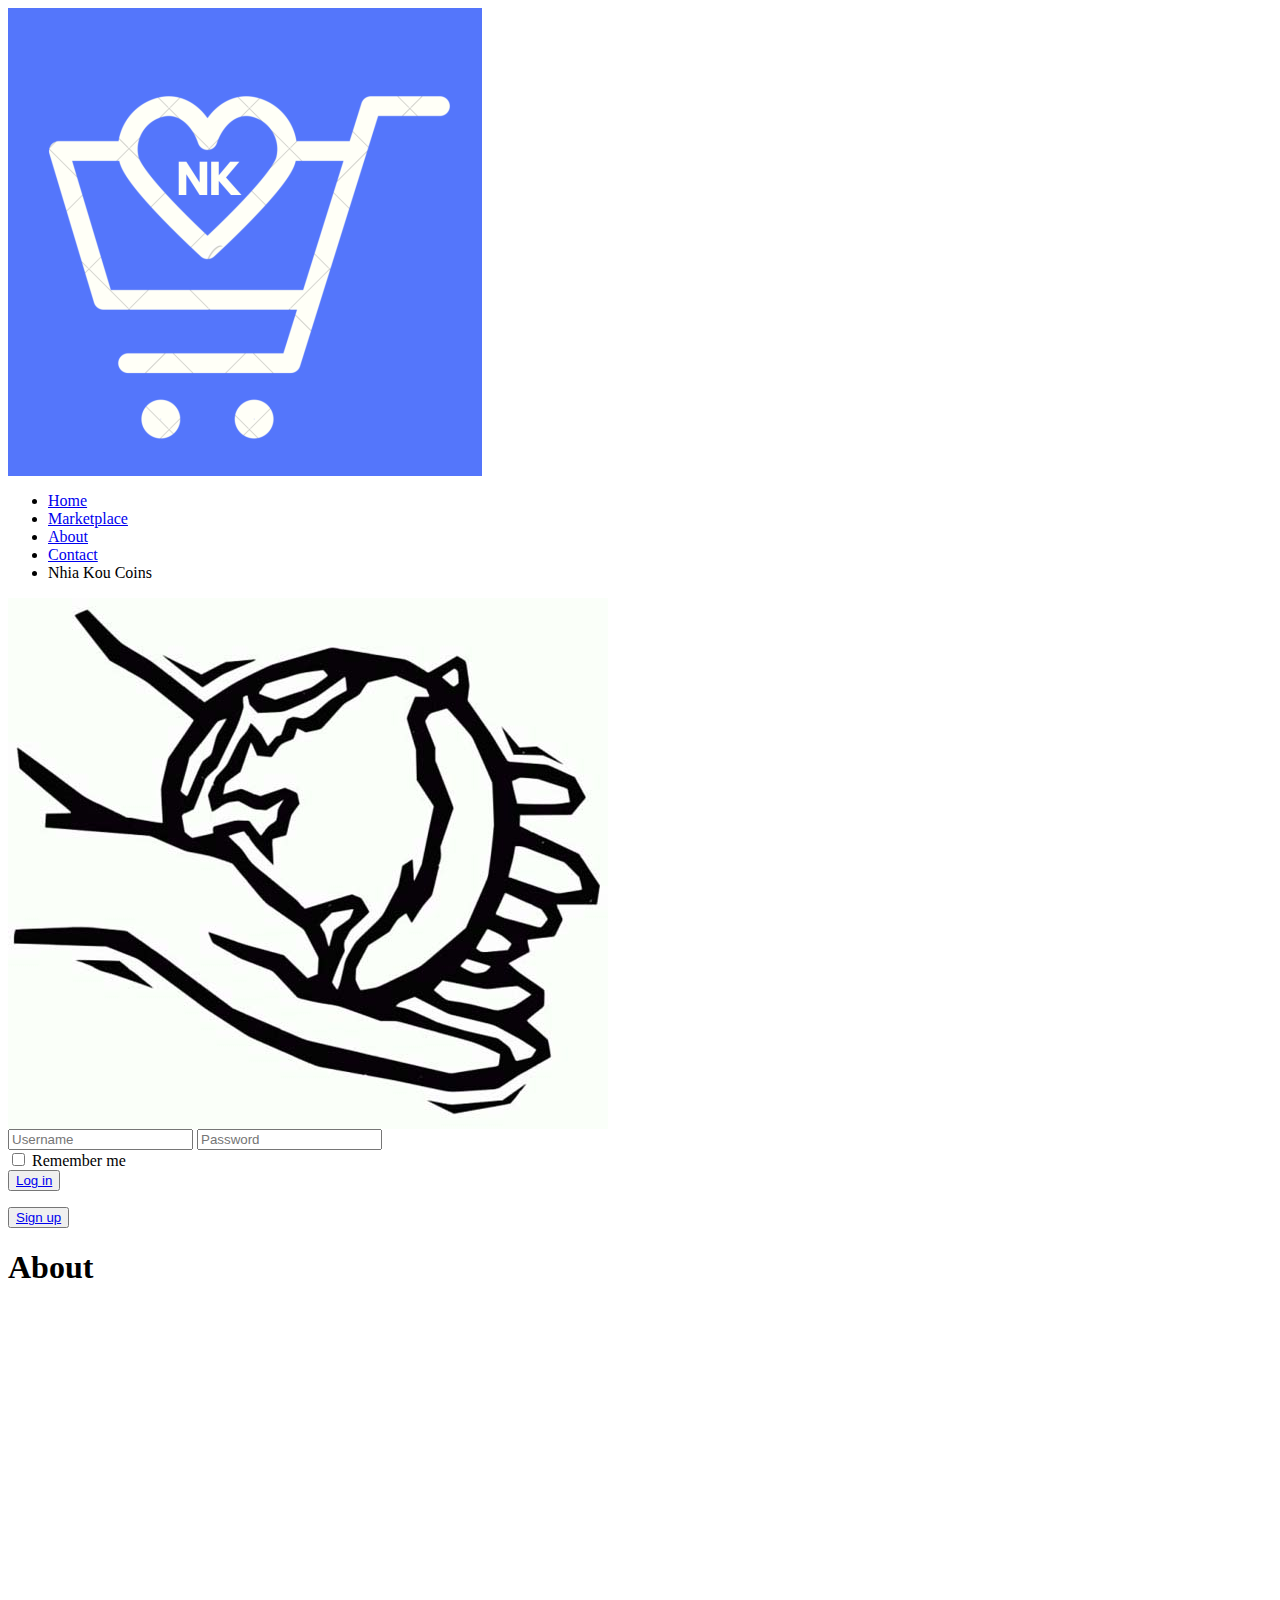
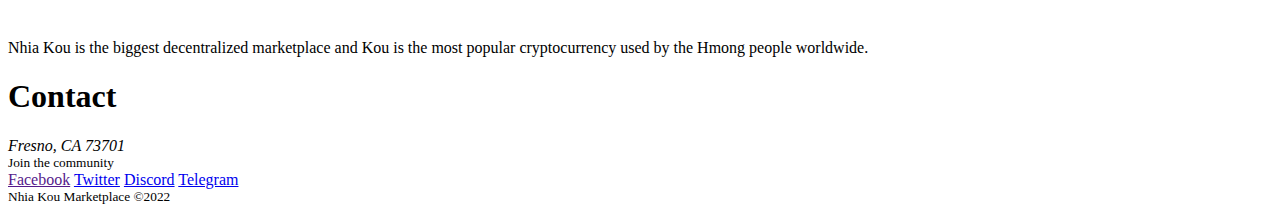
==== index.html @ bf1d49bc "remove ss" ====
<html lang="en">
    <head>
        <title>Home | Nhia Kou Marketplace</title>
        <meta charset="utf-8">
        <link rel="icon" href="../images/favicon.png" />
        <link rel="stylesheet" href="index.css" media="(max-width: 480ox)" />
        <link rel="stylesheet" href="index.m.css" media="(max-width: 480px)" />
        <script href="index.js" defer></script>
    </head>
    <body>
        <header>
            
            <section>
                <img id="logo" src="../images/logo.png"/>
                <nav id="menu">
                    <ul>
                        <li><a href="index.html">Home</a></li>
                        <li><a href="../marketplace/english.html">Marketplace</a></li>
                        <li><a href="#about">About</a></li>
                        <li><a href="#contact">Contact</a></li>
                        <li><a>Nhia Kou Coins</a></li>
                    </ul>
                </nav>
            </section>
        </header>
        
        <main> 
            
            <section id="landing">
                <section>
                    <img id="mainimg" src="../images/hands.png" />
                </section>

                <section id="signin">
                    <form>
                        <input id="username" name="username" placeholder="Username"type="email" />
                        <input id="password" name="password" placeholder="Password" type="password" />
                        <br>
                        <input id="remember" type="checkbox" />
                        <label for="Remember">Remember me</label>
                        <br>
                        <button id="login"><a href="../profiles/english.html">Log in</a></button>
                    </form>

                    <section class="register">
                        <button id="signup"><a href="../signup/english.html">Sign up</a></button>
                    </section>    
                </section>    
            </section>


            <section id="about">
                <h1>About</h1>  
                <iframe width="560" height="315" src="https://www.youtube.com/embed/VECtibXUyc4" title="YouTube video player" frameborder="0" allow="accelerometer; autoplay; clipboard-write; encrypted-media; gyroscope; picture-in-picture" allowfullscreen></iframe>
                <p>Nhia Kou is the biggest decentralized marketplace and Kou is the most popular cryptocurrency used by the Hmong people worldwide.</p>
            </section>


            <section id="contact">
                <h1>Contact</h1>
                <address>Fresno, CA 73701</address>
                
            </section>


        </main>
        
        <footer>
            <section>
                <small>Join the community</small>
                <nav>
                    <a href="">Facebook</a>
                    <a href="https://twitter.com/nhia3ou">Twitter</a>
                    <a href="https://discord.com/invite/ym2BgVp6Ac">Discord</a>
                    <a href="https://t.me/nhiakou">Telegram</a>
                </nav>
            </section>
            <section>
                <small>Nhia Kou Marketplace &copy;2022</small>
            </section>
        </footer>
    </body>
</html>
---- index.css ----
html {
    font-family: Georgia, sans-serif;
    font-size: medium;
    font-weight: 500px;
}

body {
    margin: 0;
    width: 100vw;
    height: 300vh;
    margin: 0;
    color: yellow;
    font-size: 36px;
    box-sizing: border-box;

}

header {
    width: 100vw;
    height: 25vh;
    background: green;
    text-transform: uppercase;
    
}

header section {
    display: flex;
    flex-direction: row;
    justify-content: space-between;
    align-items: center;
    padding: 30px 10%;
}


#logo{
    width: 140px;
    height: 140px;
}

nav {
    display: flex;
    flex-direction: row;
    font-size: 1.2rem ;
    align-items: right;
}

li {
    display: flex;
    flex-direction: row;
    text-decoration: none;
    list-style: none;
    display: inline-block;
    justify-content: space-between;
    padding: 0 20px;
}


main {
    width: 100vw;
    height: 250vh;
    background: pink;
    align-items: center;
    
}


#landing {
    width: 100vw;
    height: 75vh;
    box-sizing: border-box;
    display: flex;
    flex-direction: row;
    justify-content: center;
    align-content: center;
    background: purple;
}

#landing section {
    box-sizing: content-box;
    padding: 10vh;
    flex-wrap: wrap;
}

#mainimg {
    width: 25vw;
    height: 45vh;
}

form {
    border: 25px;
    display: flex;
    flex-direction: column;
    flex-wrap: wrap;
    justify-content: space-evenly;
    align-content: center;
}

.register {
    border: 25px;
    flex-wrap: wrap;
}

#signup, #donate, #username, #password, #login {
    font-size: 24px;
    width: 450px;
    height: 75px;
    border-radius: 10px;
    margin: 5px;
}


#about {
    width: 100vw;
    height: 100vh;
    background: skyblue
}

#market {
    background: slateblue;
    
}

#contact {
    width: 100vw;
    height: 75vh;
    background: grey;
}

footer {
    width: 100vw;
    height: 25vh;
    background: olive;
    
}
---- index.m.css ----
html {
    font-family: Georgia, sans-serif;
    font-size: medium;
    background: greens;
}

body {
    margin: 0;
    display: flex;
    flex-direction: column;
    justify-content: center;
    align-items: center;
    font-size: 16px;
}

header {
    width: 100vw;
    height: 5vh;
    background: green;
}

#logo {
    width: 5px;
    height: 15px;
}

main {
    display: flex;
    flex-direction: column;
}
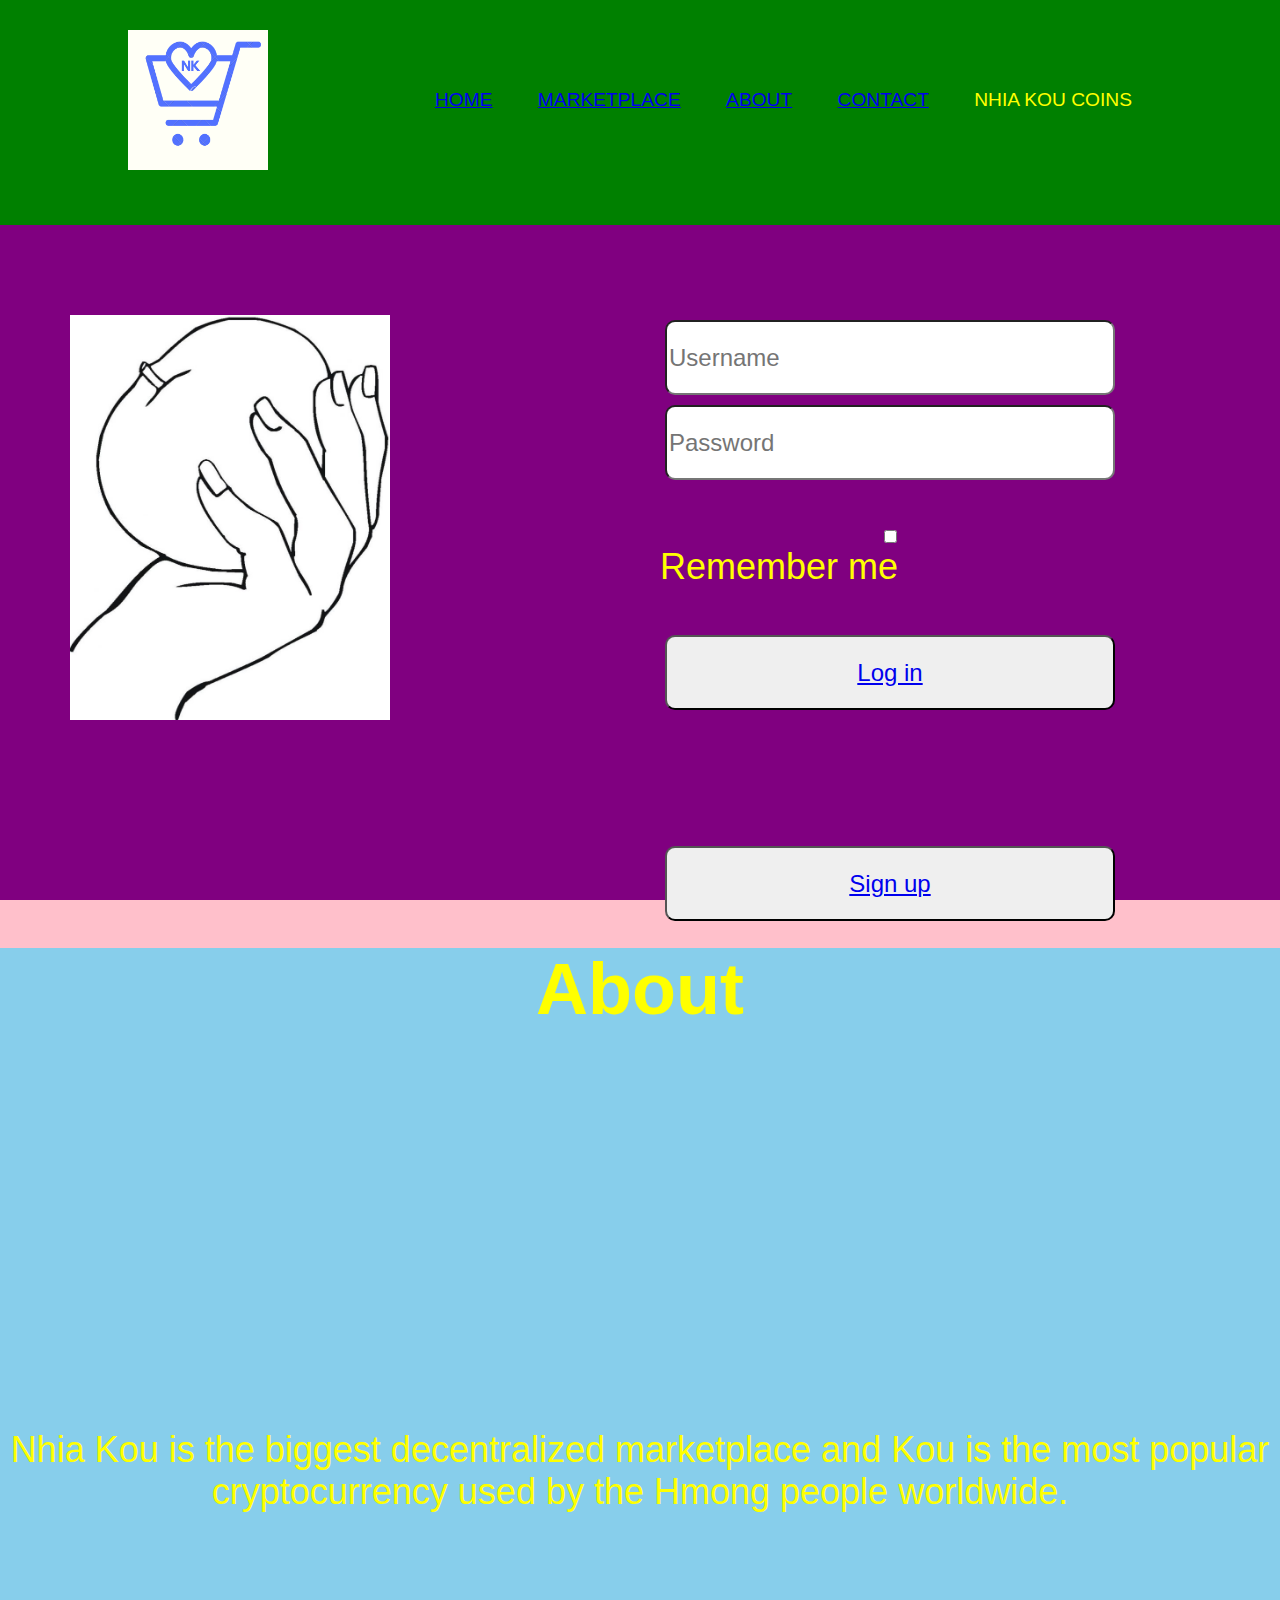
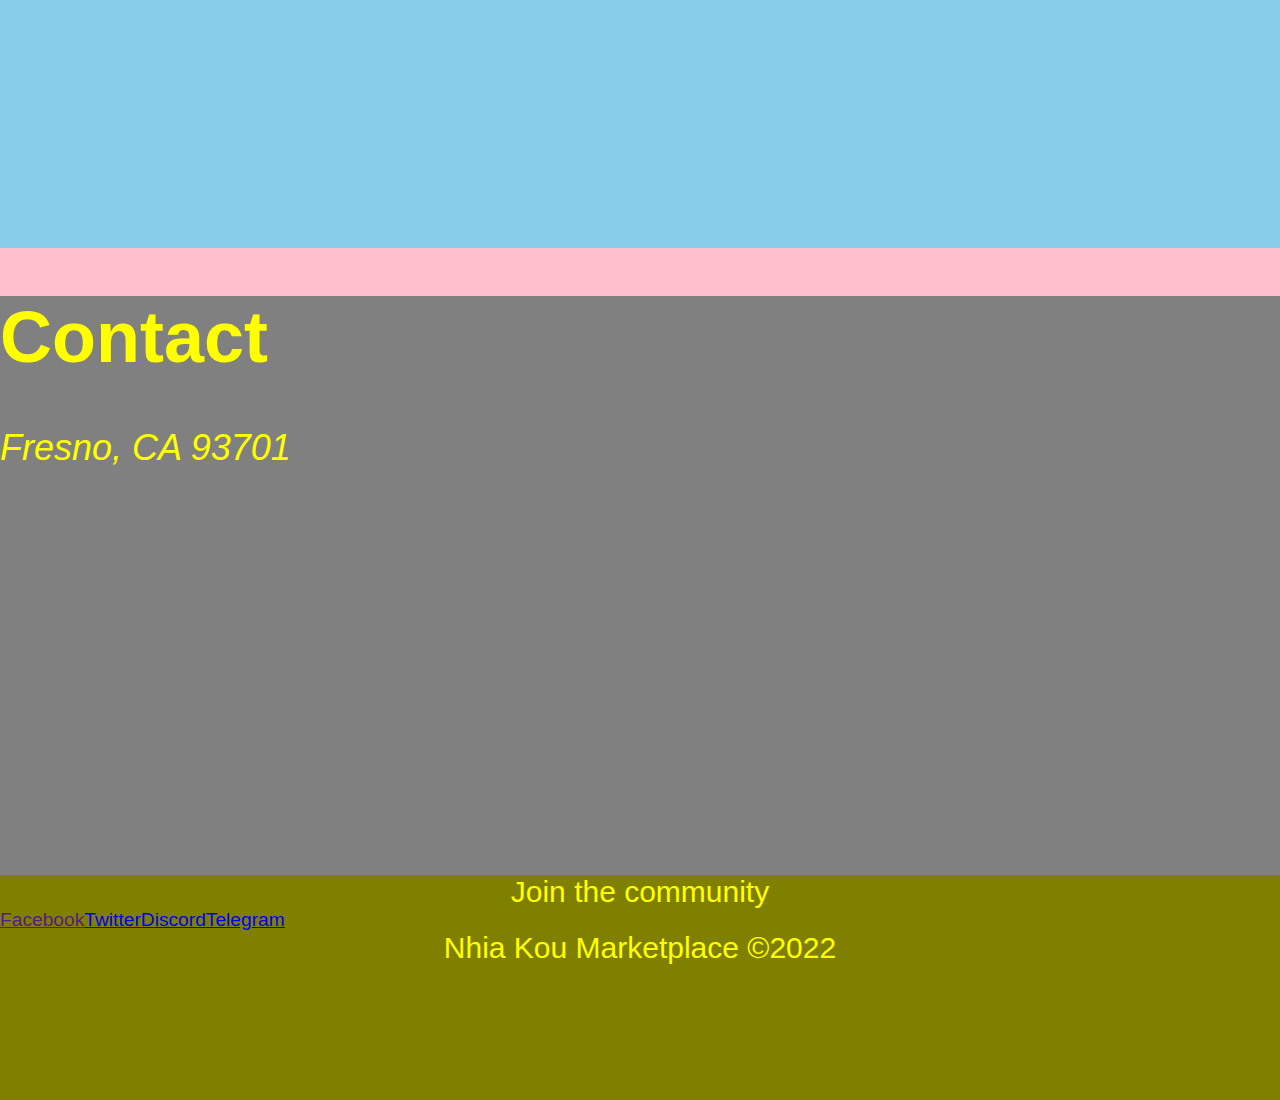
==== commit 51df5c15: "add meta for mobile and work on nav bar" ====
--- a/index.html
+++ b/index.html
@@ -2,8 +2,9 @@
     <head>
         <title>Home | Nhia Kou Marketplace</title>
         <meta charset="utf-8">
+        <meta name="viewport" content="width=device-width, initial-scale=1">
         <link rel="icon" href="../images/favicon.png" />
-        <link rel="stylesheet" href="index.css" media="(max-width: 480ox)" />
+        <link rel="stylesheet" href="index.css" media="(min-width: 480px)" />
         <link rel="stylesheet" href="index.m.css" media="(max-width: 480px)" />
         <script href="index.js" defer></script>
     </head>
@@ -11,7 +12,7 @@
         <header>
             
             <section>
-                <img id="logo" src="../images/logo.png"/>
+                <img id="logo" src="../images/bluecart.png"/>
                 <nav id="menu">
                     <ul>
                         <li><a href="index.html">Home</a></li>
@@ -28,7 +29,7 @@
             
             <section id="landing">
                 <section>
-                    <img id="mainimg" src="../images/hands.png" />
+                    <img id="mainimg" src="../images/hand.jpg" />
                 </section>
 
                 <section id="signin">
@@ -58,7 +59,7 @@
 
             <section id="contact">
                 <h1>Contact</h1>
-                <address>Fresno, CA 73701</address>
+                <address>Fresno, CA 93701</address>
                 
             </section>
 
@@ -66,6 +67,7 @@
         </main>
         
         <footer>
+
             <section>
                 <small>Join the community</small>
                 <nav>
@@ -78,6 +80,11 @@
             <section>
                 <small>Nhia Kou Marketplace &copy;2022</small>
             </section>
+
         </footer>
+
+
+
+
     </body>
 </html>
--- a/index.css
+++ b/index.css
@@ -112,7 +112,8 @@
 #about {
     width: 100vw;
     height: 100vh;
-    background: skyblue
+    background: skyblue;
+    text-align: center;
 }
 
 #market {
@@ -130,6 +131,7 @@
     width: 100vw;
     height: 25vh;
     background: olive;
+    text-align: center;
     
 }
 
--- a/index.m.css
+++ b/index.m.css
@@ -1,11 +1,13 @@
 html {
     font-family: Georgia, sans-serif;
     font-size: medium;
-    background: greens;
+    background: green;
 }
 
 body {
     margin: 0;
+    padding:0;
+    box-sizing: content-box;
     display: flex;
     flex-direction: column;
     justify-content: center;
@@ -15,16 +17,28 @@
 
 header {
     width: 100vw;
-    height: 5vh;
-    background: green;
+    height: 12vh;
+    background: blue;
+   
 }
 
 #logo {
-    width: 5px;
-    height: 15px;
+    padding: 25px;
+    width: 50px;
+    height: 50px;
+  
+}
+
+#menu {
+    display: none;
 }
 
 main {
     display: flex;
     flex-direction: column;
+}
+
+#mainimg {
+    width: 50px;
+    height: 50px;
 }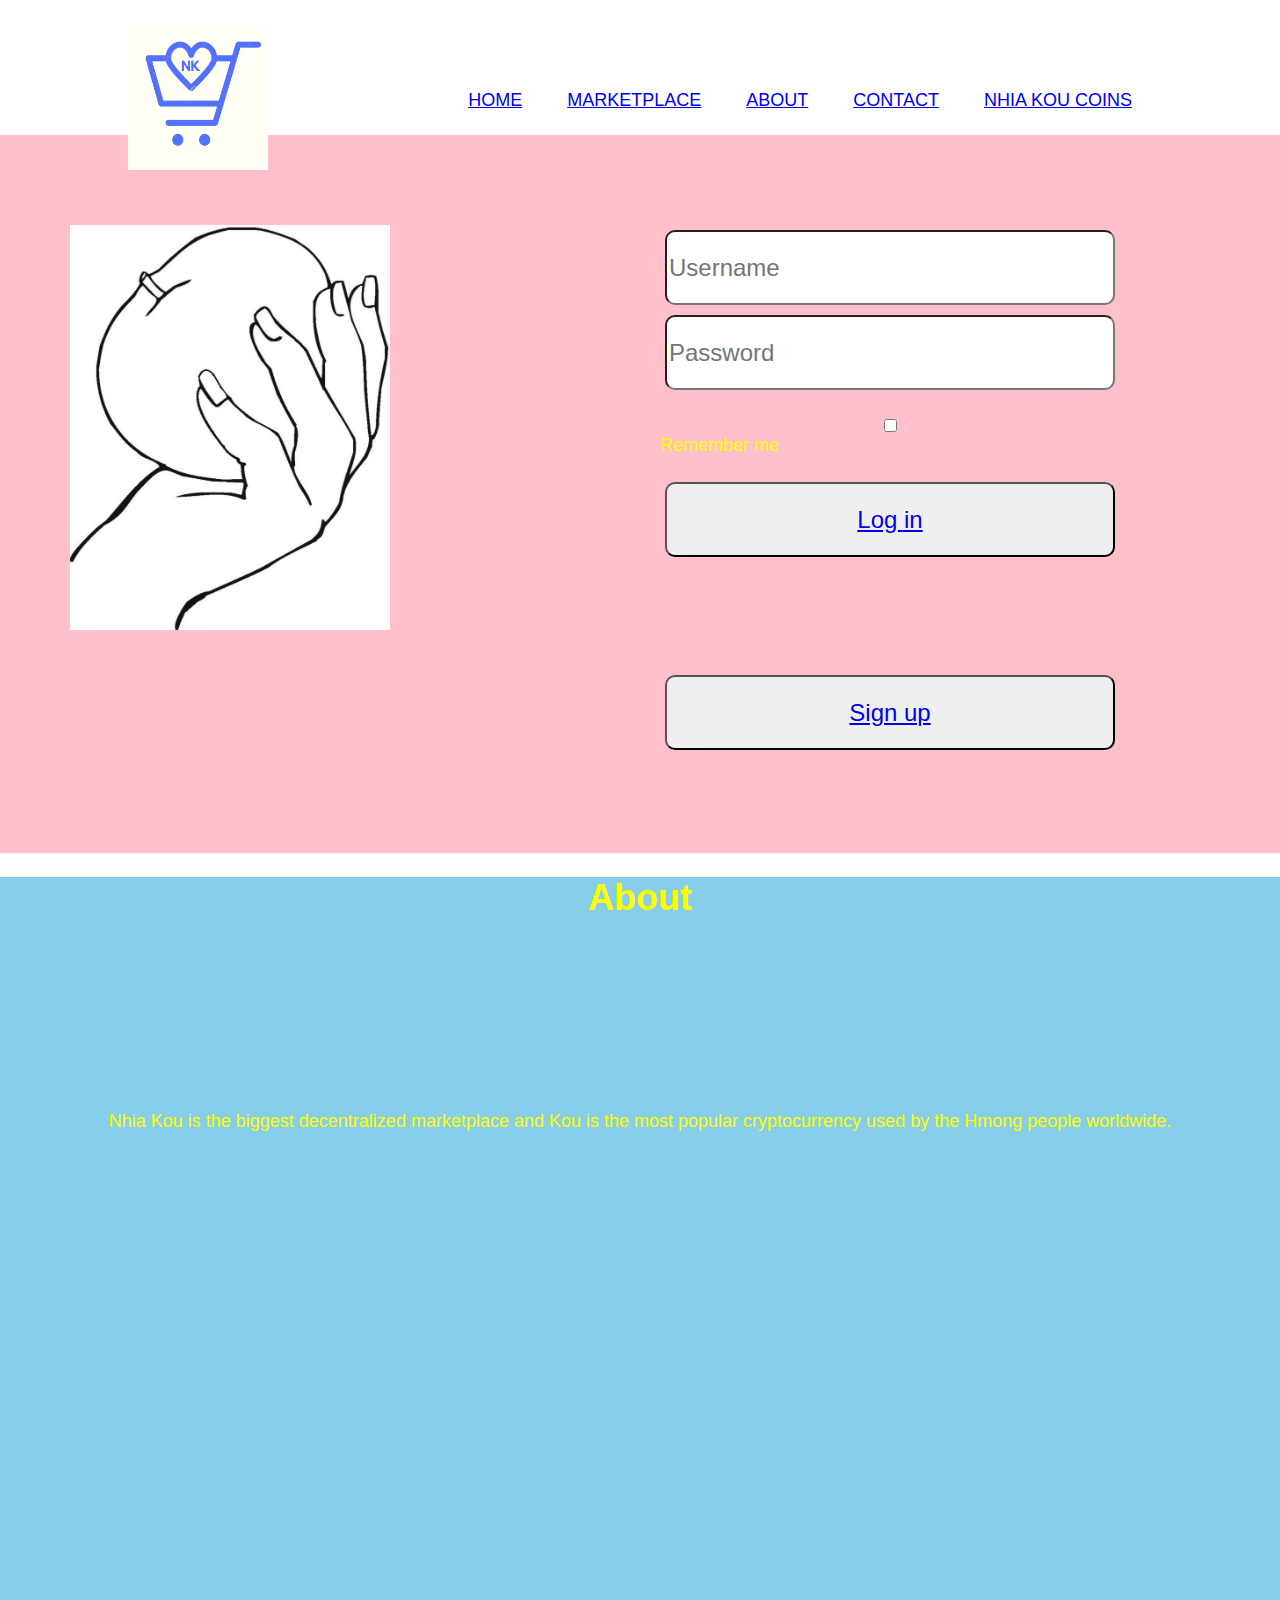
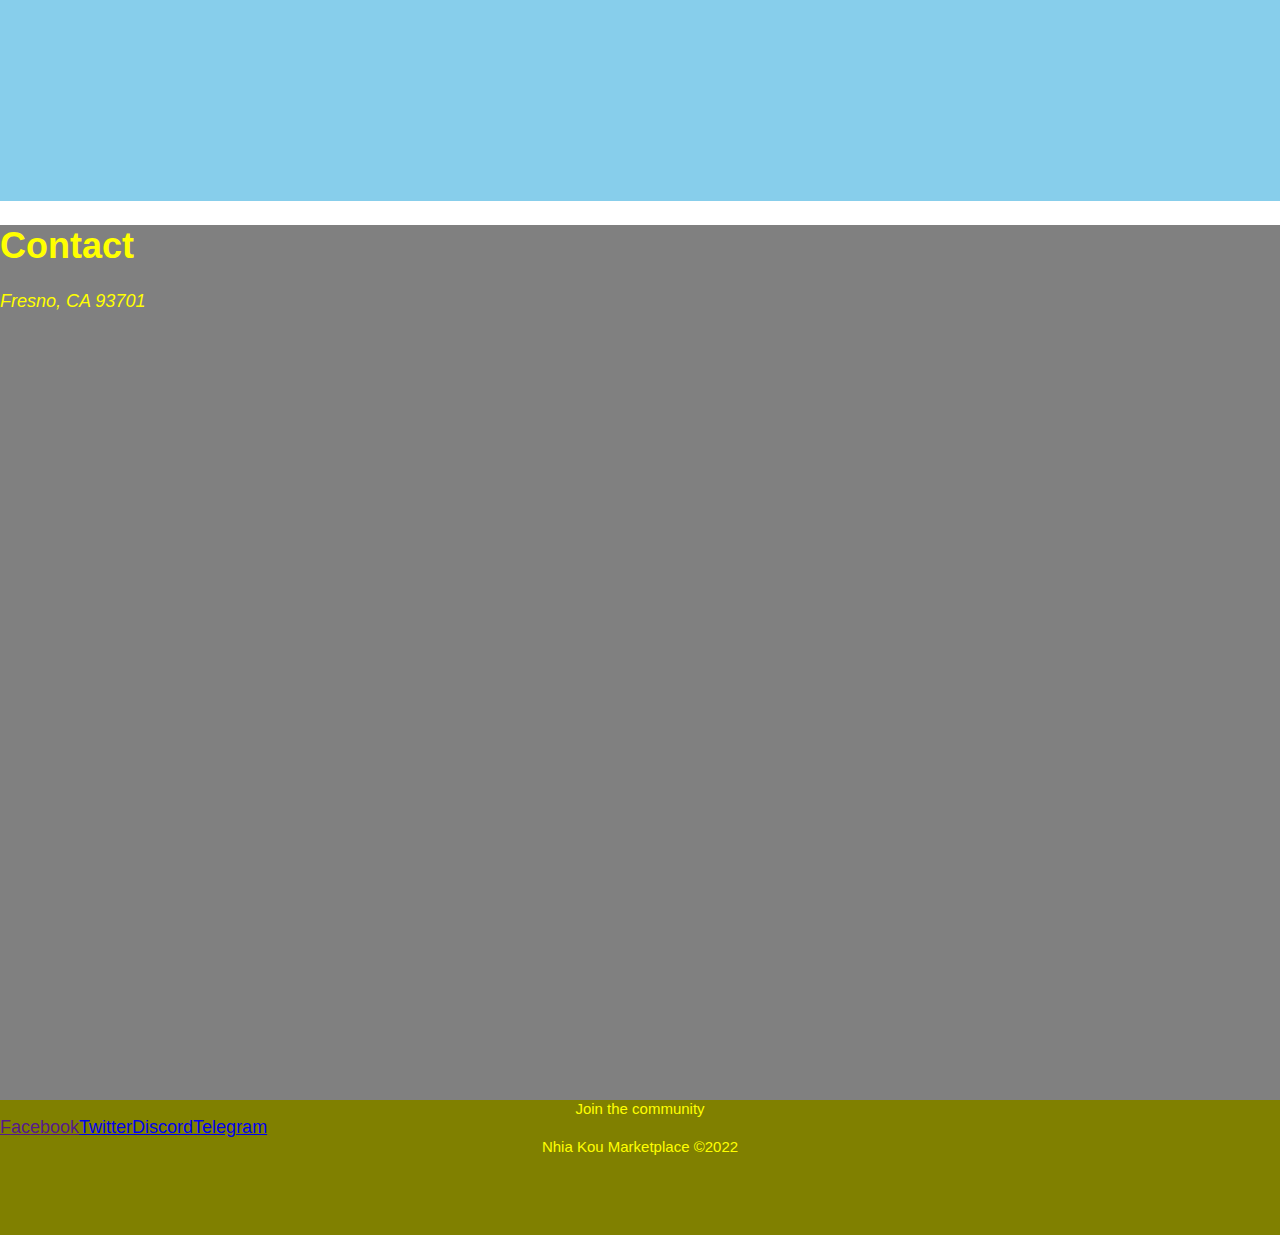
==== commit d4ab30f5: "finalized layout for header, main, footer in percentage" ====
--- a/index.html
+++ b/index.html
@@ -11,7 +11,7 @@
     <body>
         <header>
             
-            <section>
+            <section id="navbar">
                 <img id="logo" src="../images/bluecart.png"/>
                 <nav id="menu">
                     <ul>
@@ -19,7 +19,7 @@
                         <li><a href="../marketplace/english.html">Marketplace</a></li>
                         <li><a href="#about">About</a></li>
                         <li><a href="#contact">Contact</a></li>
-                        <li><a>Nhia Kou Coins</a></li>
+                        <li><a href="https:/nhiakou.org">Nhia Kou Coins</a></li>
                     </ul>
                 </nav>
             </section>
@@ -52,7 +52,7 @@
 
             <section id="about">
                 <h1>About</h1>  
-                <iframe width="560" height="315" src="https://www.youtube.com/embed/VECtibXUyc4" title="YouTube video player" frameborder="0" allow="accelerometer; autoplay; clipboard-write; encrypted-media; gyroscope; picture-in-picture" allowfullscreen></iframe>
+                <iframe width="720" height="" src="https://www.youtube.com/embed/VECtibXUyc4" title="YouTube video player" frameborder="0" allow="accelerometer; autoplay; clipboard-write; encrypted-media; gyroscope; picture-in-picture" allowfullscreen></iframe>
                 <p>Nhia Kou is the biggest decentralized marketplace and Kou is the most popular cryptocurrency used by the Hmong people worldwide.</p>
             </section>
 
--- a/index.css
+++ b/index.css
@@ -1,25 +1,39 @@
 html {
     font-family: Georgia, sans-serif;
-    font-size: medium;
+    font-size: 28px;
     font-weight: 500px;
 }
 
 body {
-    margin: 0;
     width: 100vw;
     height: 300vh;
     margin: 0;
     color: yellow;
-    font-size: 36px;
+    font-size: 18px;
     box-sizing: border-box;
 
 }
 
 header {
+    width: 100%;
+    height: 5%;
+    background: white;
+    text-transform: uppercase;
+}
+
+main {
+    width: 100%;
+    height: 95%;
+    background: white;
+    align-items: center;
+    
+}
+
+footer {
     width: 100vw;
-    height: 25vh;
-    background: green;
-    text-transform: uppercase;
+    height: 5%;
+    background: olive;
+    text-align: center;
     
 }
 
@@ -35,12 +49,12 @@
 #logo{
     width: 140px;
     height: 140px;
+    align-items: left;
 }
 
 nav {
     display: flex;
     flex-direction: row;
-    font-size: 1.2rem ;
     align-items: right;
 }
 
@@ -55,27 +69,19 @@
 }
 
 
-main {
-    width: 100vw;
-    height: 250vh;
-    background: pink;
-    align-items: center;
-    
-}
-
 
 #landing {
-    width: 100vw;
-    height: 75vh;
-    box-sizing: border-box;
+    width: 100%;
+    height: 28%;
     display: flex;
     flex-direction: row;
     justify-content: center;
     align-content: center;
-    background: purple;
+    background: pink;
 }
 
 #landing section {
+    
     box-sizing: content-box;
     padding: 10vh;
     flex-wrap: wrap;
@@ -110,8 +116,8 @@
 
 
 #about {
-    width: 100vw;
-    height: 100vh;
+    width: 100%;
+    height: 36%;
     background: skyblue;
     text-align: center;
 }
@@ -122,16 +128,10 @@
 }
 
 #contact {
-    width: 100vw;
-    height: 75vh;
+    width: 100%;
+    height: 36%;
     background: grey;
 }
 
-footer {
-    width: 100vw;
-    height: 25vh;
-    background: olive;
-    text-align: center;
-    
-}
 
+
--- a/index.m.css
+++ b/index.m.css
@@ -2,12 +2,15 @@
     font-family: Georgia, sans-serif;
     font-size: medium;
     background: green;
+    margin: 0;
 }
 
 body {
     margin: 0;
-    padding:0;
+    width: 479px;
+    height: 1000px;
     box-sizing: content-box;
+    overflow-x: none;
     display: flex;
     flex-direction: column;
     justify-content: center;
@@ -16,9 +19,9 @@
 }
 
 header {
-    width: 100vw;
-    height: 12vh;
-    background: blue;
+    width: 479px;
+    height: 25px;
+    background: white;
    
 }
 
@@ -30,12 +33,29 @@
 }
 
 #menu {
+    position: relative;
+    display: block;
+}
+
+ul:hover {
     display: none;
+    position: absolute;
+    background: pink;
+    min-width: 160px;
+    padding: 10px 12px;
+    z-index: 1;
 }
 
 main {
+    width: 479px;
+    height: 200vh;
     display: flex;
     flex-direction: column;
+}
+
+section {
+    width: 100%;
+    height: 
 }
 
 #mainimg {
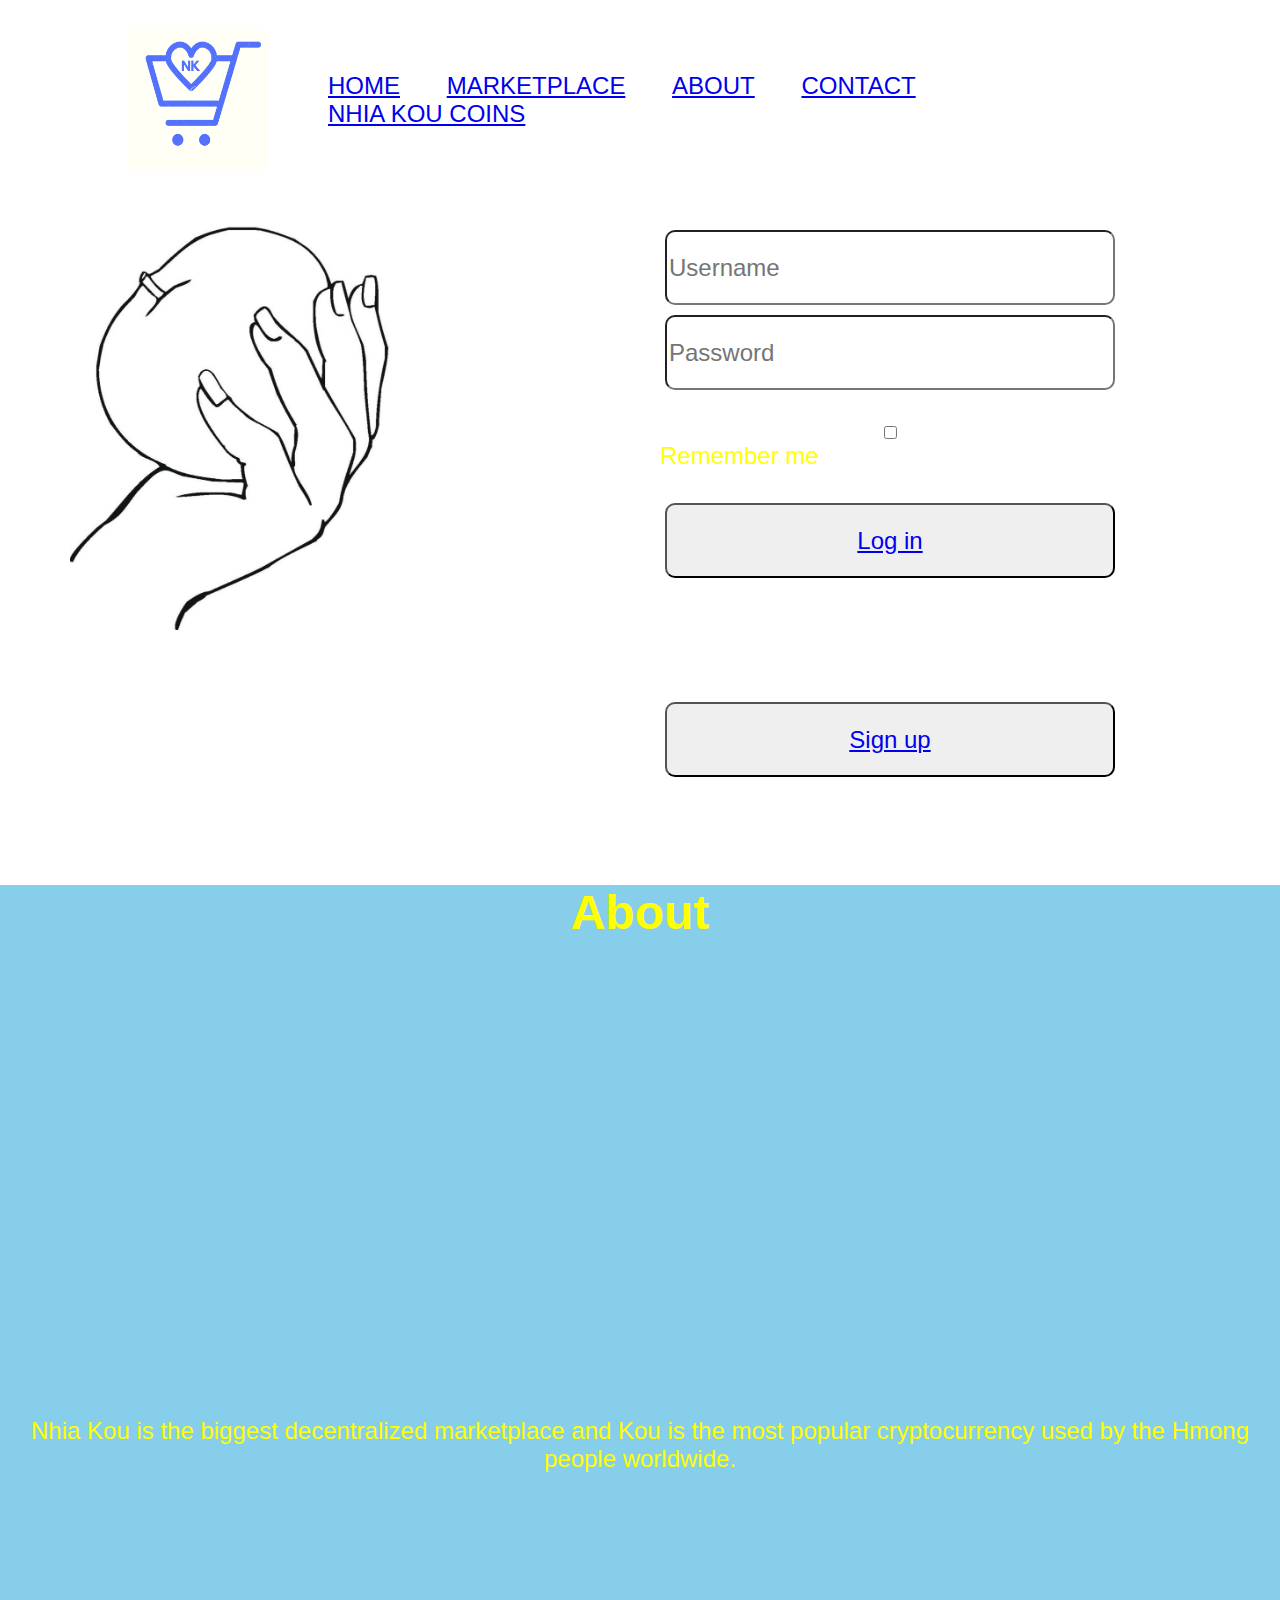
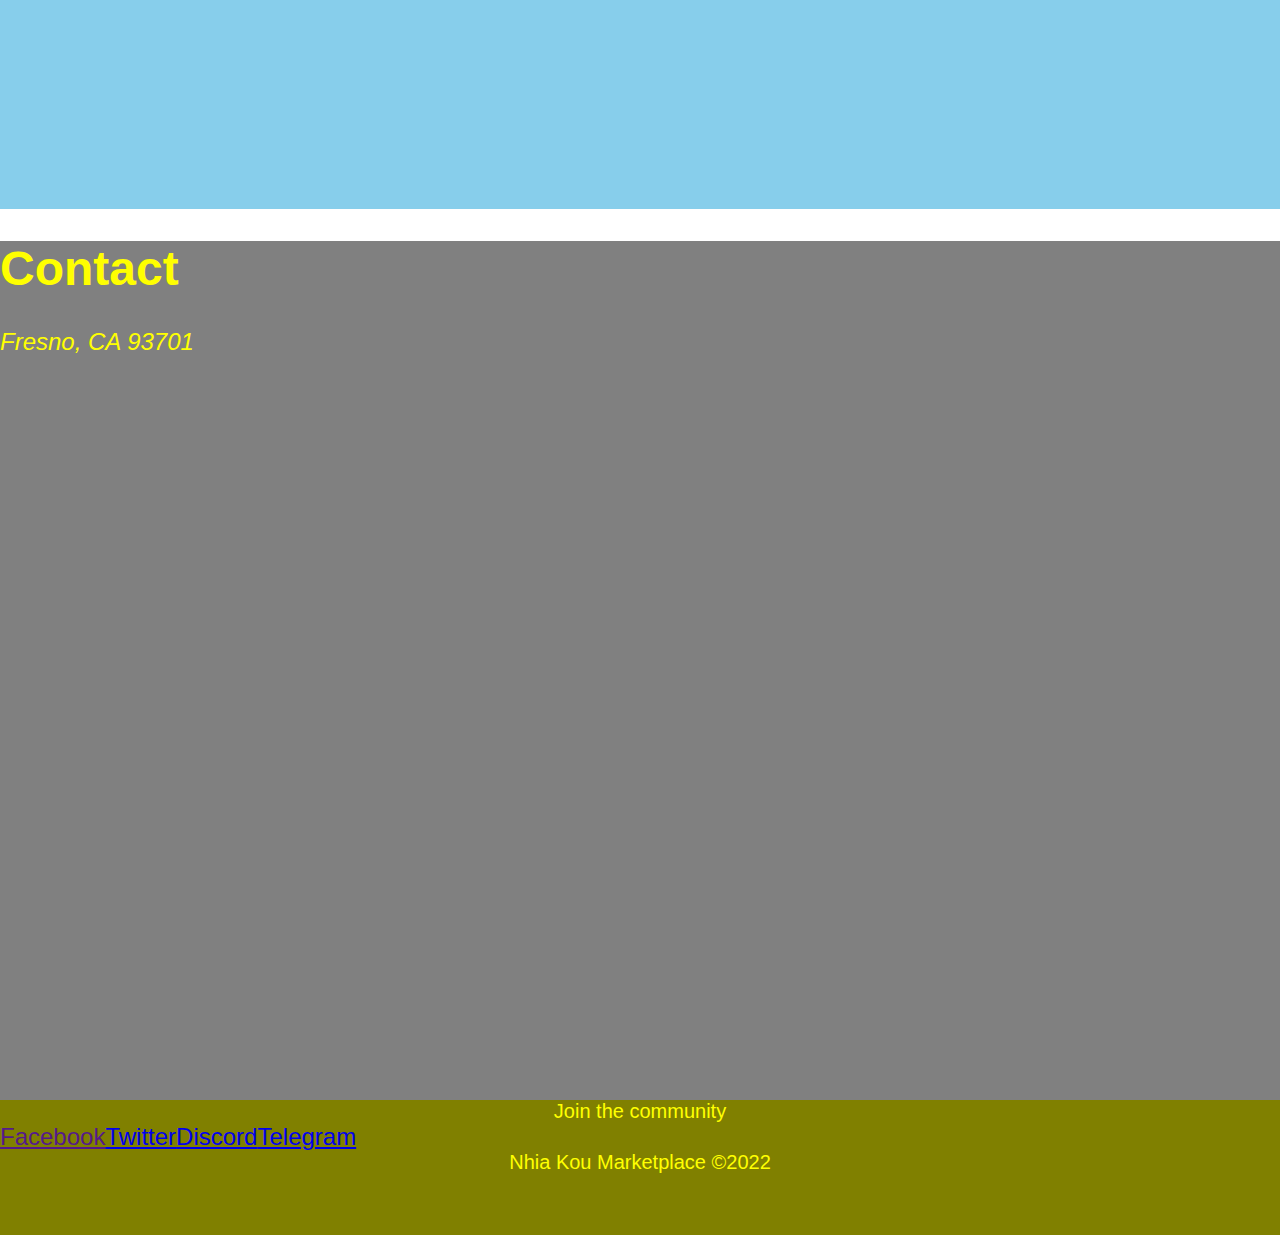
==== commit 3f776b0a: "layout for index.m.css. does not work" ====
--- a/index.html
+++ b/index.html
@@ -52,7 +52,7 @@
 
             <section id="about">
                 <h1>About</h1>  
-                <iframe width="720" height="" src="https://www.youtube.com/embed/VECtibXUyc4" title="YouTube video player" frameborder="0" allow="accelerometer; autoplay; clipboard-write; encrypted-media; gyroscope; picture-in-picture" allowfullscreen></iframe>
+                <iframe width=760 height=420 src="https://www.youtube.com/embed/VECtibXUyc4" title="YouTube video player" frameborder="0" allow="accelerometer; autoplay; clipboard-write; encrypted-media; gyroscope; picture-in-picture" allowfullscreen></iframe>
                 <p>Nhia Kou is the biggest decentralized marketplace and Kou is the most popular cryptocurrency used by the Hmong people worldwide.</p>
             </section>
 
--- a/index.css
+++ b/index.css
@@ -1,6 +1,6 @@
 html {
     font-family: Georgia, sans-serif;
-    font-size: 28px;
+    font-size: 24px;
     font-weight: 500px;
 }
 
@@ -9,7 +9,6 @@
     height: 300vh;
     margin: 0;
     color: yellow;
-    font-size: 18px;
     box-sizing: border-box;
 
 }
@@ -69,7 +68,6 @@
 }
 
 
-
 #landing {
     width: 100%;
     height: 28%;
@@ -77,7 +75,7 @@
     flex-direction: row;
     justify-content: center;
     align-content: center;
-    background: pink;
+    background: white;
 }
 
 #landing section {
--- a/index.m.css
+++ b/index.m.css
@@ -1,64 +1,30 @@
 html {
     font-family: Georgia, sans-serif;
     font-size: medium;
-    background: green;
-    margin: 0;
 }
 
 body {
     margin: 0;
-    width: 479px;
-    height: 1000px;
-    box-sizing: content-box;
-    overflow-x: none;
-    display: flex;
-    flex-direction: column;
-    justify-content: center;
-    align-items: center;
-    font-size: 16px;
+    font-size: 24px;
+    background: blue;
 }
 
 header {
-    width: 479px;
-    height: 25px;
-    background: white;
+    height: 20%;
+    background: blueviolet;
    
 }
 
-#logo {
-    padding: 25px;
-    width: 50px;
-    height: 50px;
-  
+main {
+    height: 60%;
+    background: red
 }
 
-#menu {
-    position: relative;
-    display: block;
+footer {
+    height: 20%;
+    background: orange;
 }
 
-ul:hover {
-    display: none;
-    position: absolute;
-    background: pink;
-    min-width: 160px;
-    padding: 10px 12px;
-    z-index: 1;
-}
-
-main {
-    width: 479px;
-    height: 200vh;
-    display: flex;
-    flex-direction: column;
-}
-
-section {
-    width: 100%;
-    height: 
-}
-
-#mainimg {
-    width: 50px;
-    height: 50px;
+img {
+    width: 10%;
 }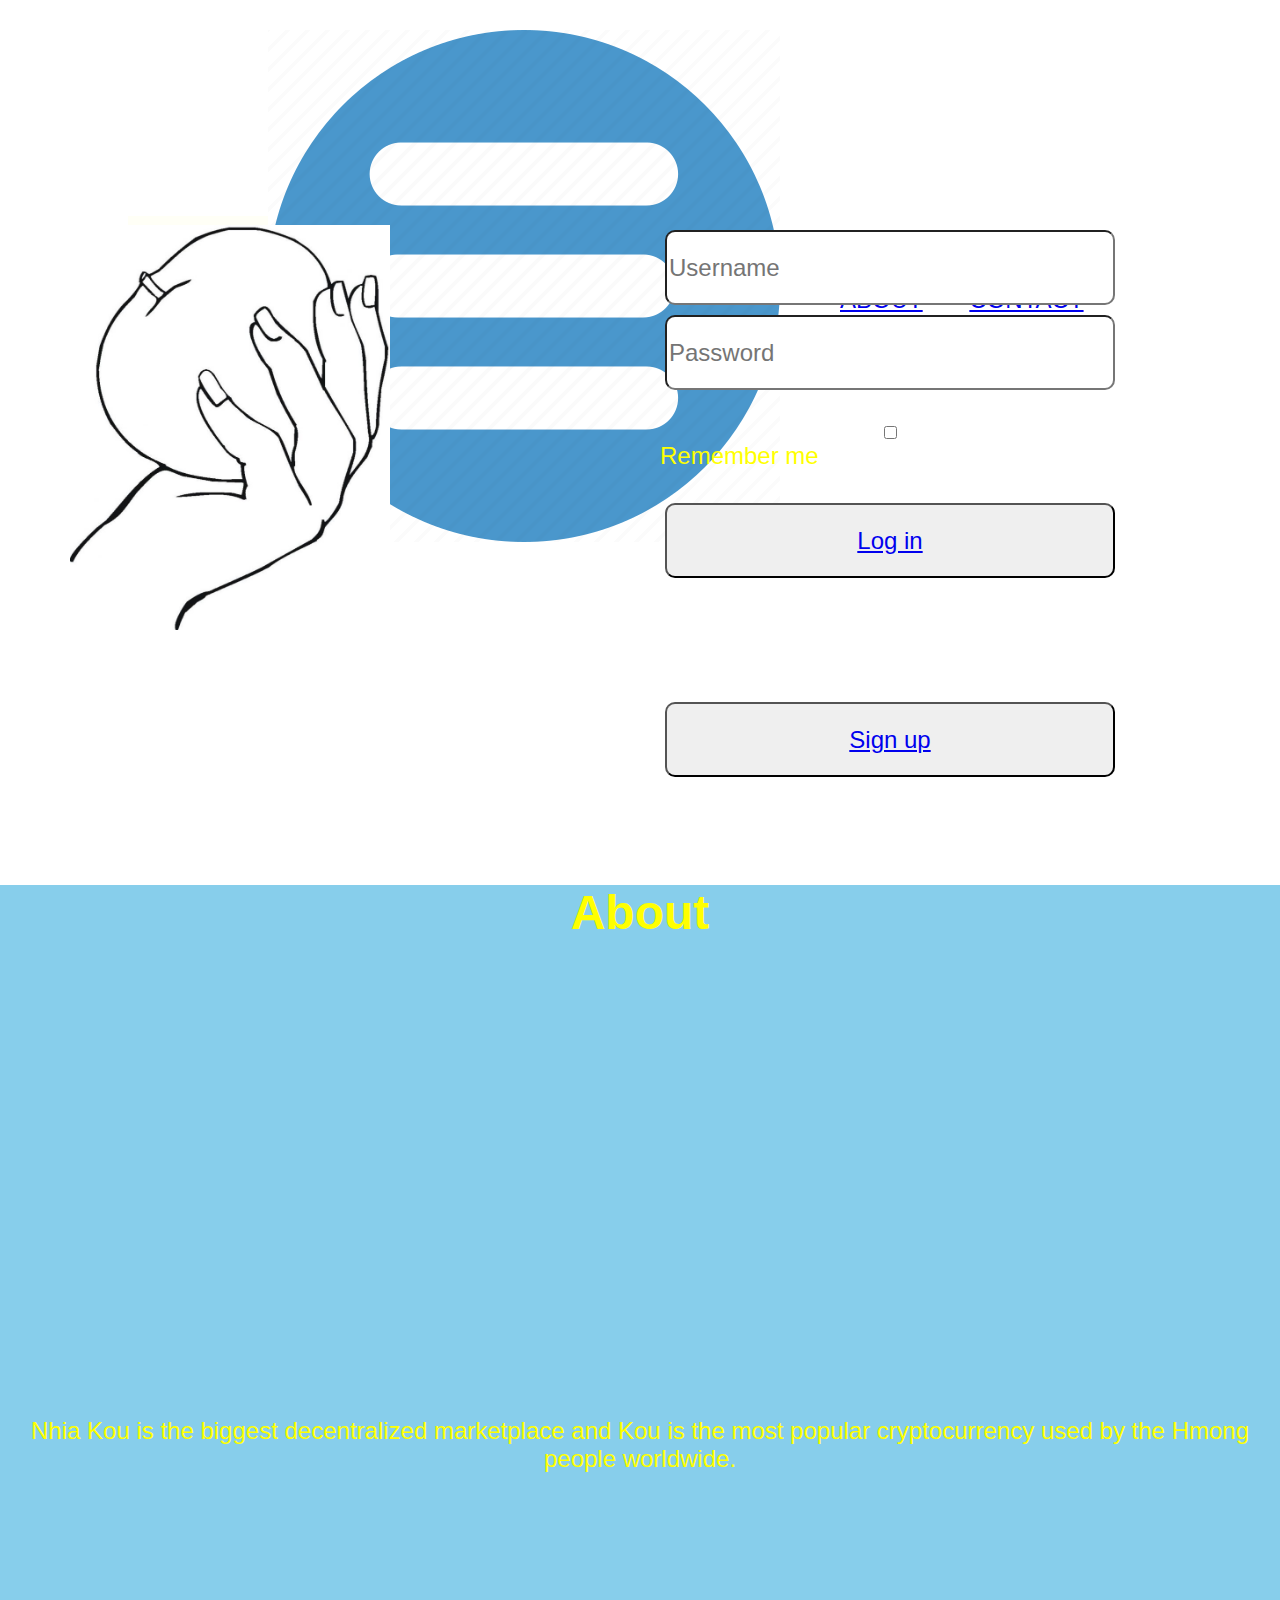
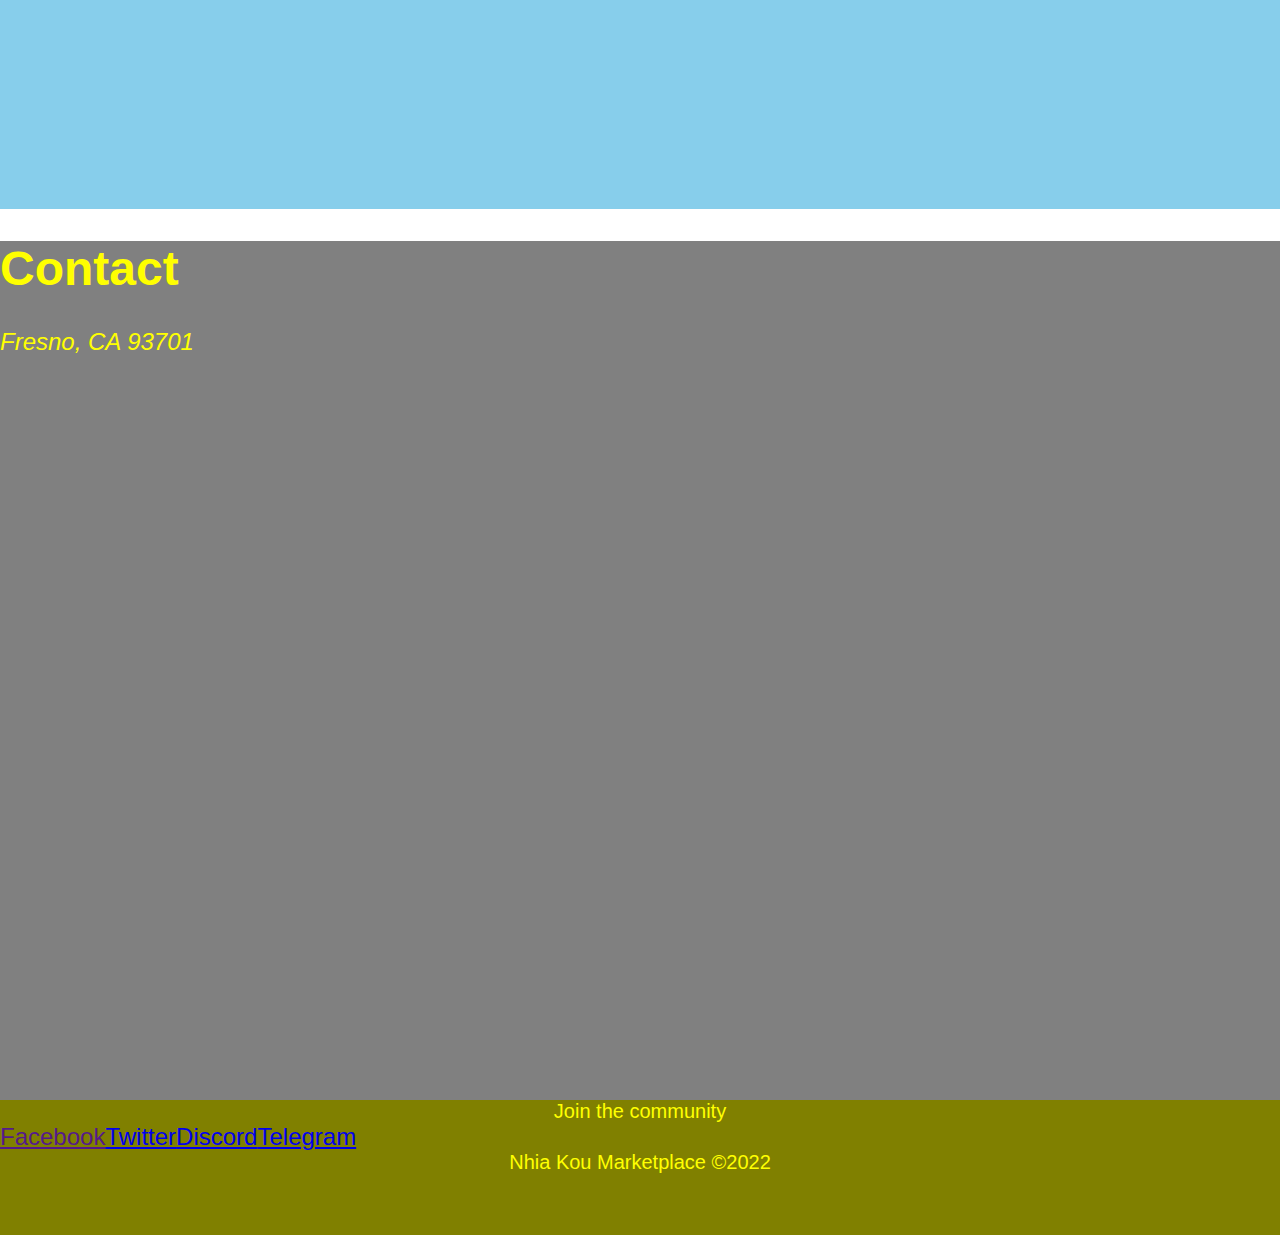
==== commit 82292585: "the nav bar to flex" ====
--- a/index.html
+++ b/index.html
@@ -13,6 +13,7 @@
             
             <section id="navbar">
                 <img id="logo" src="../images/bluecart.png"/>
+                <img id="menuimg" src="../images/menu.png" />
                 <nav id="menu">
                     <ul>
                         <li><a href="index.html">Home</a></li>
--- a/index.m.css
+++ b/index.m.css
@@ -1,30 +1,49 @@
 html {
     font-family: Georgia, sans-serif;
-    font-size: medium;
 }
 
 body {
     margin: 0;
-    font-size: 24px;
+    height: 200vh;
+    font-size: 16px;
     background: blue;
+    box-sizing: border-box;
 }
 
 header {
-    height: 20%;
+    height: 6%;
     background: blueviolet;
-   
 }
 
 main {
-    height: 60%;
+    height: 94%;
     background: red
 }
 
 footer {
-    height: 20%;
+    height: 5%;
     background: orange;
 }
 
+header section:first-child {
+    display: flex;
+    flex-direction: row;
+}
+
 img {
-    width: 10%;
-}+    width: 12%;
+}
+
+#menuimg {
+    visibility: visible;
+}
+
+#menu {
+    visibility: hidden;
+}
+
+iframe {
+    width: 200px;
+}
+
+
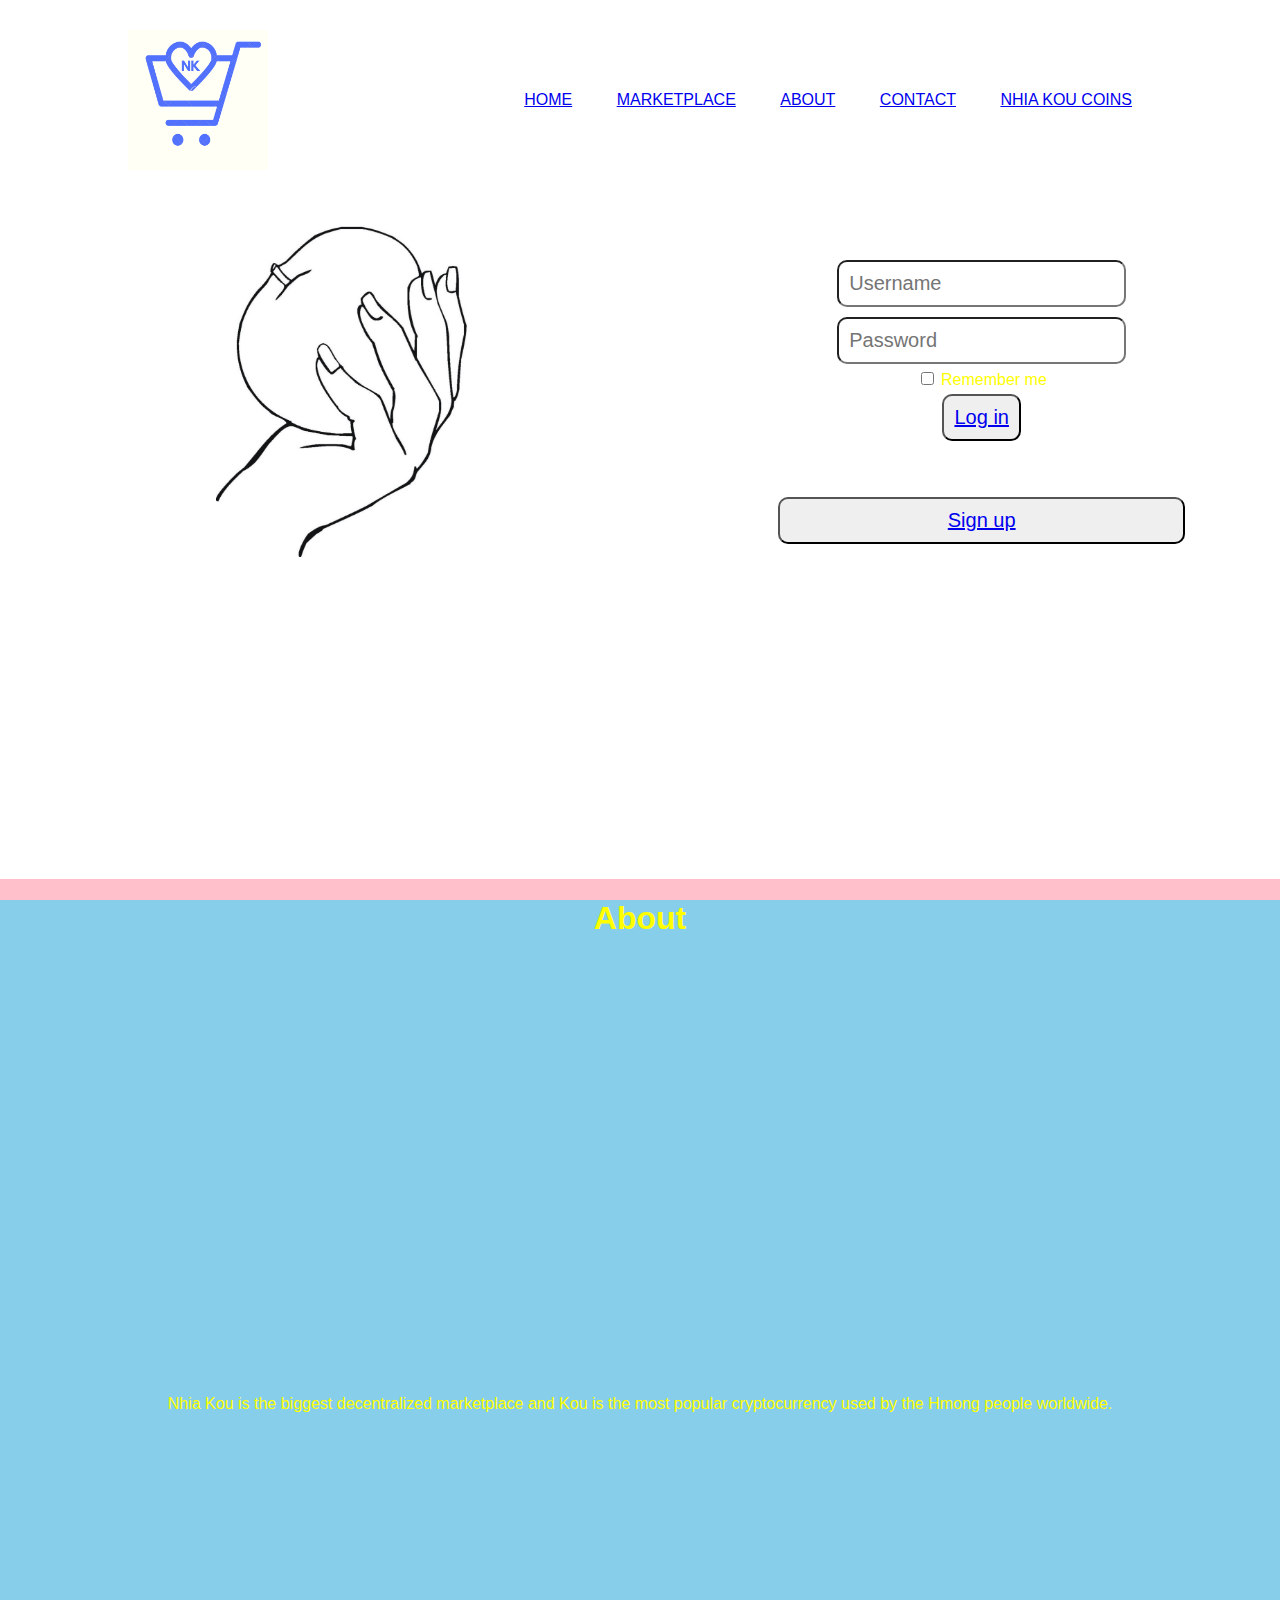
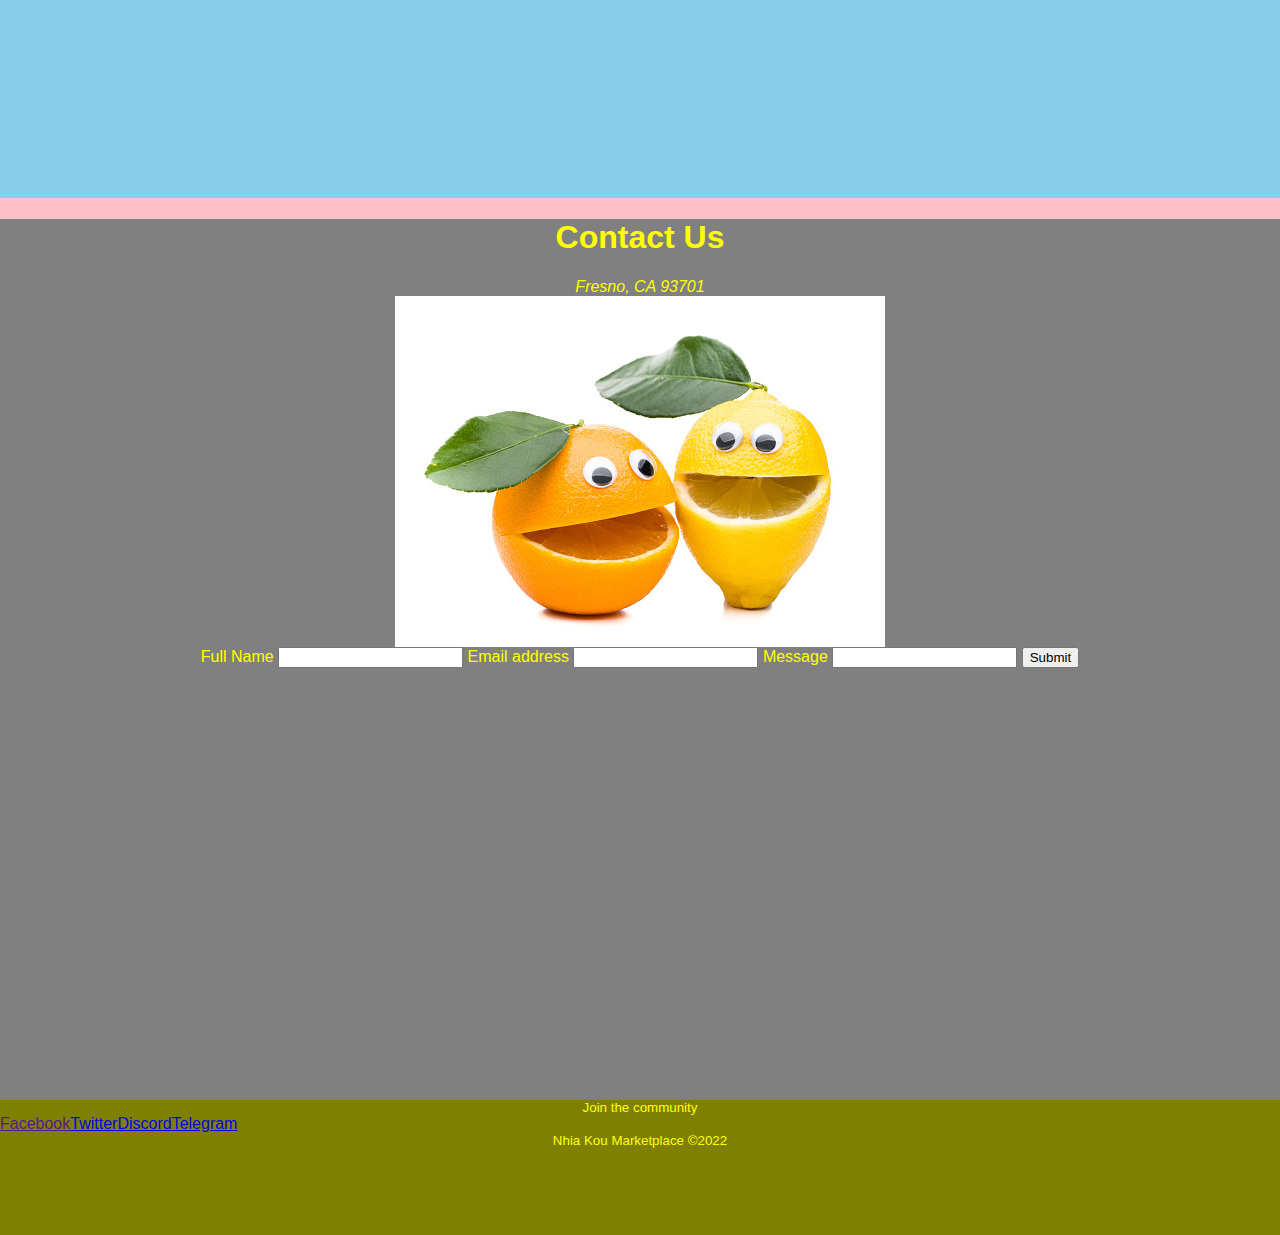
==== commit c53b2d8c: "add image and add to contact" ====
--- a/index.html
+++ b/index.html
@@ -41,11 +41,11 @@
                         <input id="remember" type="checkbox" />
                         <label for="Remember">Remember me</label>
                         <br>
-                        <button id="login"><a href="../profiles/english.html">Log in</a></button>
+                        <button id="login" type="submit"><a href="../profiles/english.html">Log in</a></button>
                     </form>
-
+                    <button id="signup"><a href="../signup/english.html">Sign up</a></button>
                     <section class="register">
-                        <button id="signup"><a href="../signup/english.html">Sign up</a></button>
+                        
                     </section>    
                 </section>    
             </section>
@@ -59,8 +59,24 @@
 
 
             <section id="contact">
-                <h1>Contact</h1>
-                <address>Fresno, CA 93701</address>
+                <section>
+                  <section>
+                    <h1>Contact Us</h1>
+                    <address>Fresno, CA 93701</address>
+                  </section>  
+                  <section>
+                      <img src="../images/orange&lemon.jpg"/>
+                      <form>
+                          <label>Full Name</label>
+                          <input id="contactname"/>
+                          <label>Email address</label>
+                          <input id="contactemail" />
+                          <label>Message</label>
+                          <input id="message" />
+                          <button type="submit">Submit</button>
+                      </form>
+                  </section>
+                </section>
                 
             </section>
 
--- a/index.css
+++ b/index.css
@@ -1,6 +1,6 @@
 html {
     font-family: Georgia, sans-serif;
-    font-size: 24px;
+    font-size: 16px;
     font-weight: 500px;
 }
 
@@ -23,8 +23,8 @@
 main {
     width: 100%;
     height: 95%;
-    background: white;
-    align-items: center;
+    background: pink;
+    text-align: center;
     
 }
 
@@ -70,7 +70,7 @@
 
 #landing {
     width: 100%;
-    height: 28%;
+    height: 29%;
     display: flex;
     flex-direction: row;
     justify-content: center;
@@ -86,12 +86,15 @@
 }
 
 #mainimg {
-    width: 25vw;
-    height: 45vh;
+    width: 50%;
 }
 
-form {
-    border: 25px;
+#menuimg {
+    display: none;
+}
+
+#signin {
+    padding: 25px;
     display: flex;
     flex-direction: column;
     flex-wrap: wrap;
@@ -105,17 +108,17 @@
 }
 
 #signup, #donate, #username, #password, #login {
-    font-size: 24px;
-    width: 450px;
-    height: 75px;
+    font-size: 20px;
+    padding: 10px;
     border-radius: 10px;
     margin: 5px;
 }
 
 
+
 #about {
     width: 100%;
-    height: 36%;
+    height: 35%;
     background: skyblue;
     text-align: center;
 }
@@ -129,7 +132,11 @@
     width: 100%;
     height: 36%;
     background: grey;
+    
 }
+
+#contact section:nth-of-type()
 
 
 
+
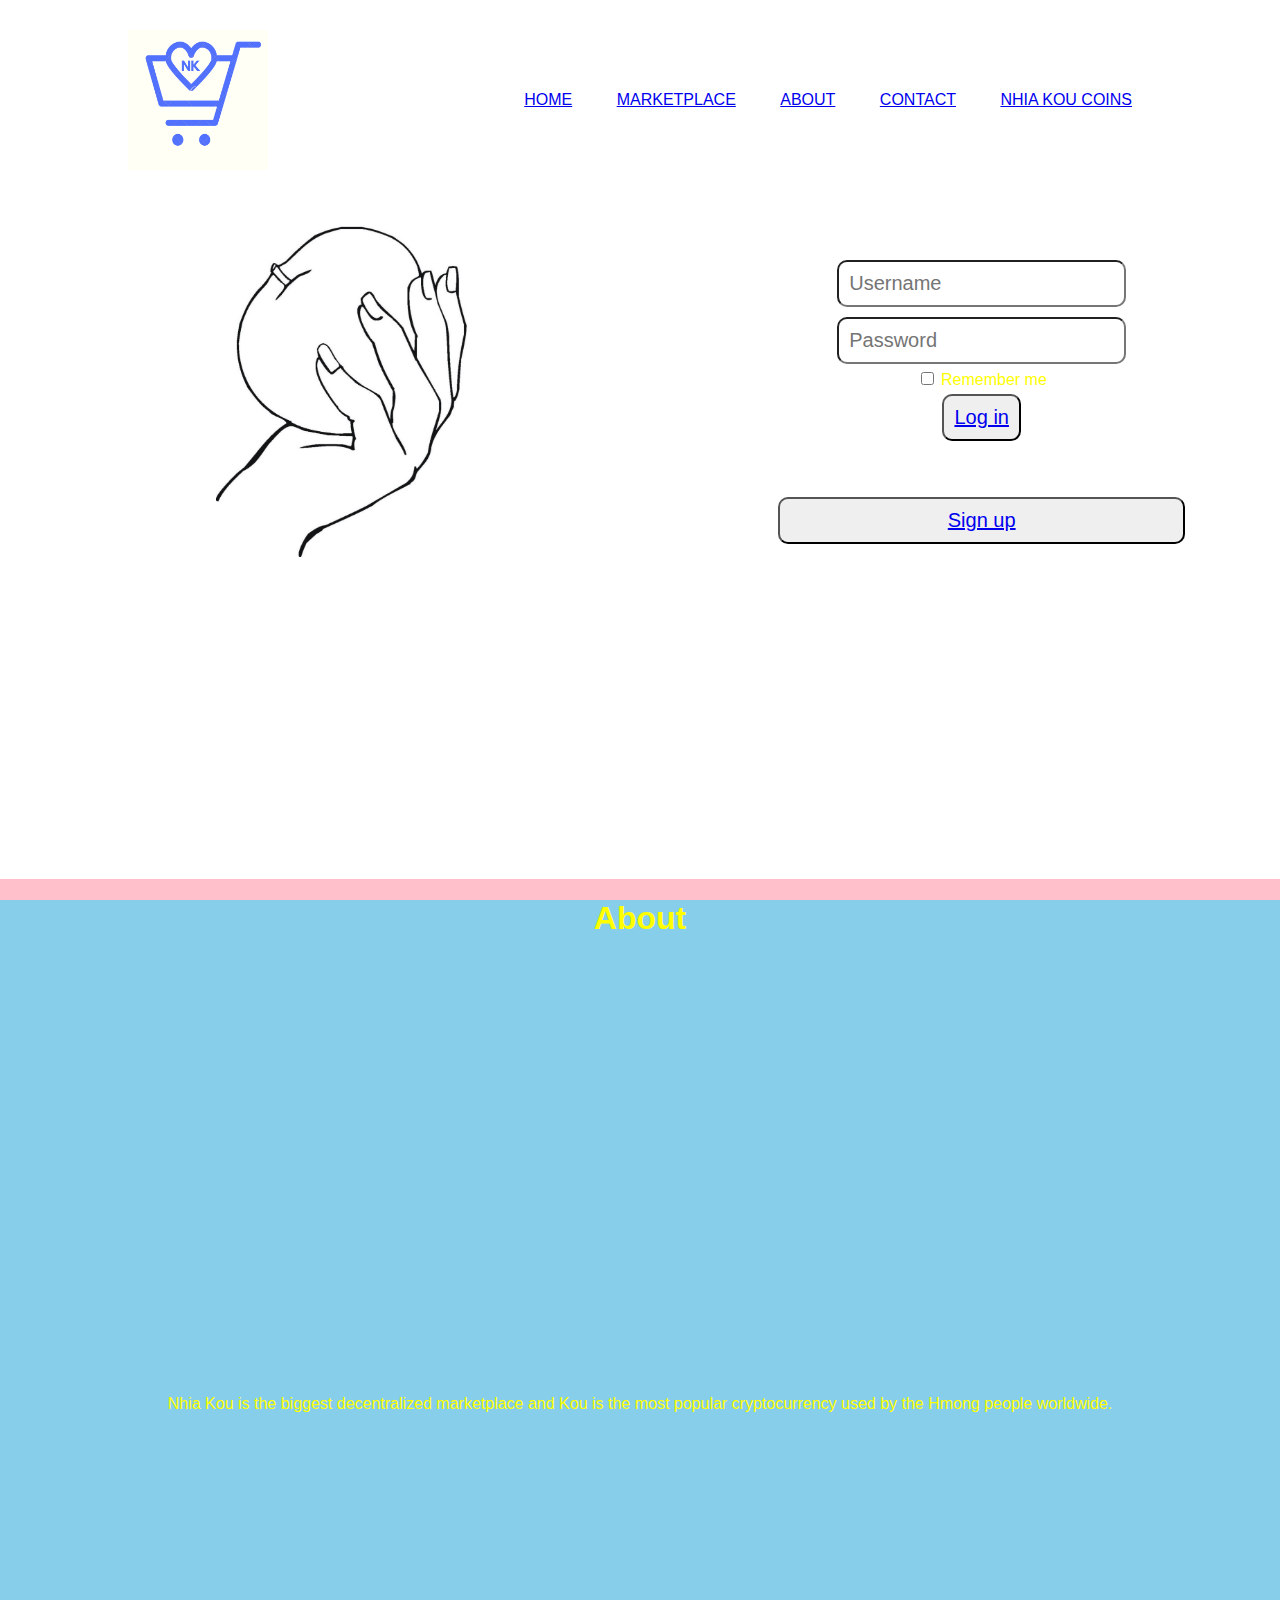
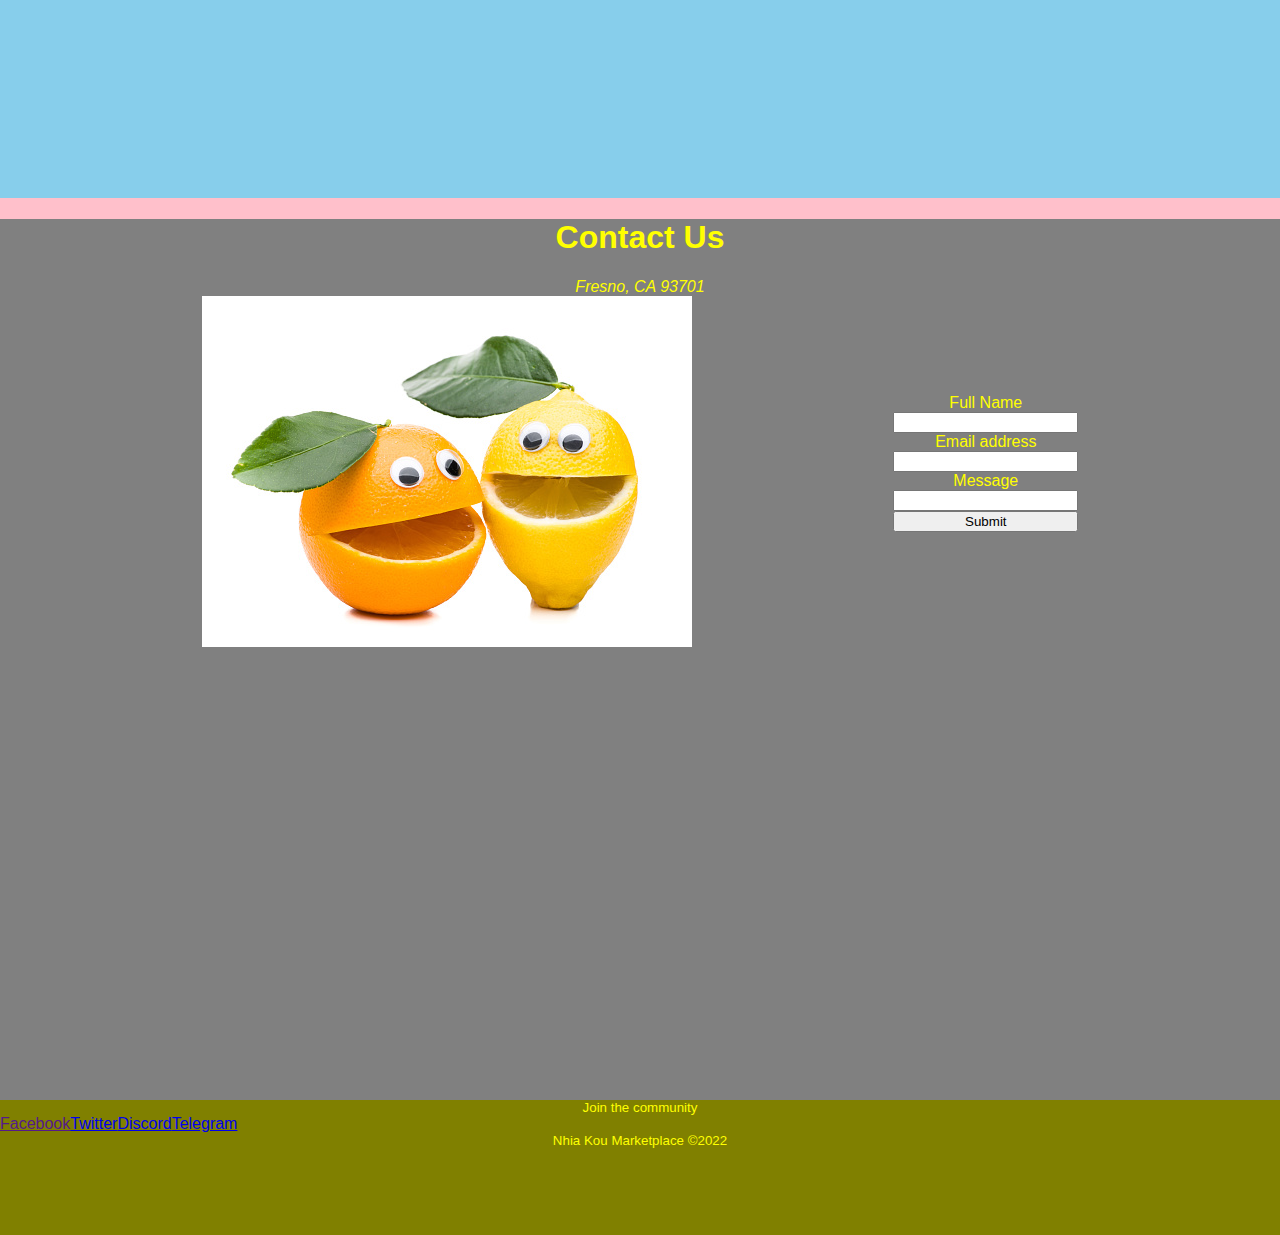
==== commit 68c3f096: "update layout for contact area" ====
--- a/index.html
+++ b/index.html
@@ -59,23 +59,22 @@
 
 
             <section id="contact">
+                
                 <section>
-                  <section>
                     <h1>Contact Us</h1>
                     <address>Fresno, CA 93701</address>
-                  </section>  
-                  <section>
-                      <img src="../images/orange&lemon.jpg"/>
-                      <form>
-                          <label>Full Name</label>
-                          <input id="contactname"/>
-                          <label>Email address</label>
-                          <input id="contactemail" />
-                          <label>Message</label>
-                          <input id="message" />
-                          <button type="submit">Submit</button>
-                      </form>
-                  </section>
+                </section> 
+                <section id="contactinfo">
+                    <img src="../images/orange&lemon.jpg"/>
+                    <form>
+                        <label>Full Name</label>
+                        <input id="contactname"/>
+                        <label>Email address</label>
+                        <input id="contactemail" />
+                        <label>Message</label>
+                        <input id="message" />
+                        <button type="submit">Submit</button>
+                    </form>
                 </section>
                 
             </section>
--- a/index.css
+++ b/index.css
@@ -132,11 +132,24 @@
     width: 100%;
     height: 36%;
     background: grey;
+   
     
 }
 
-#contact section:nth-of-type()
+#contactinfo {
+    display: flex;
+    flex-direction: row;
+    justify-content: space-evenly;
+    align-items: center;
+}
+
+#contactinfo form {
+    display:flex;
+    flex-direction: column;
+}
 
 
 
 
+
+
